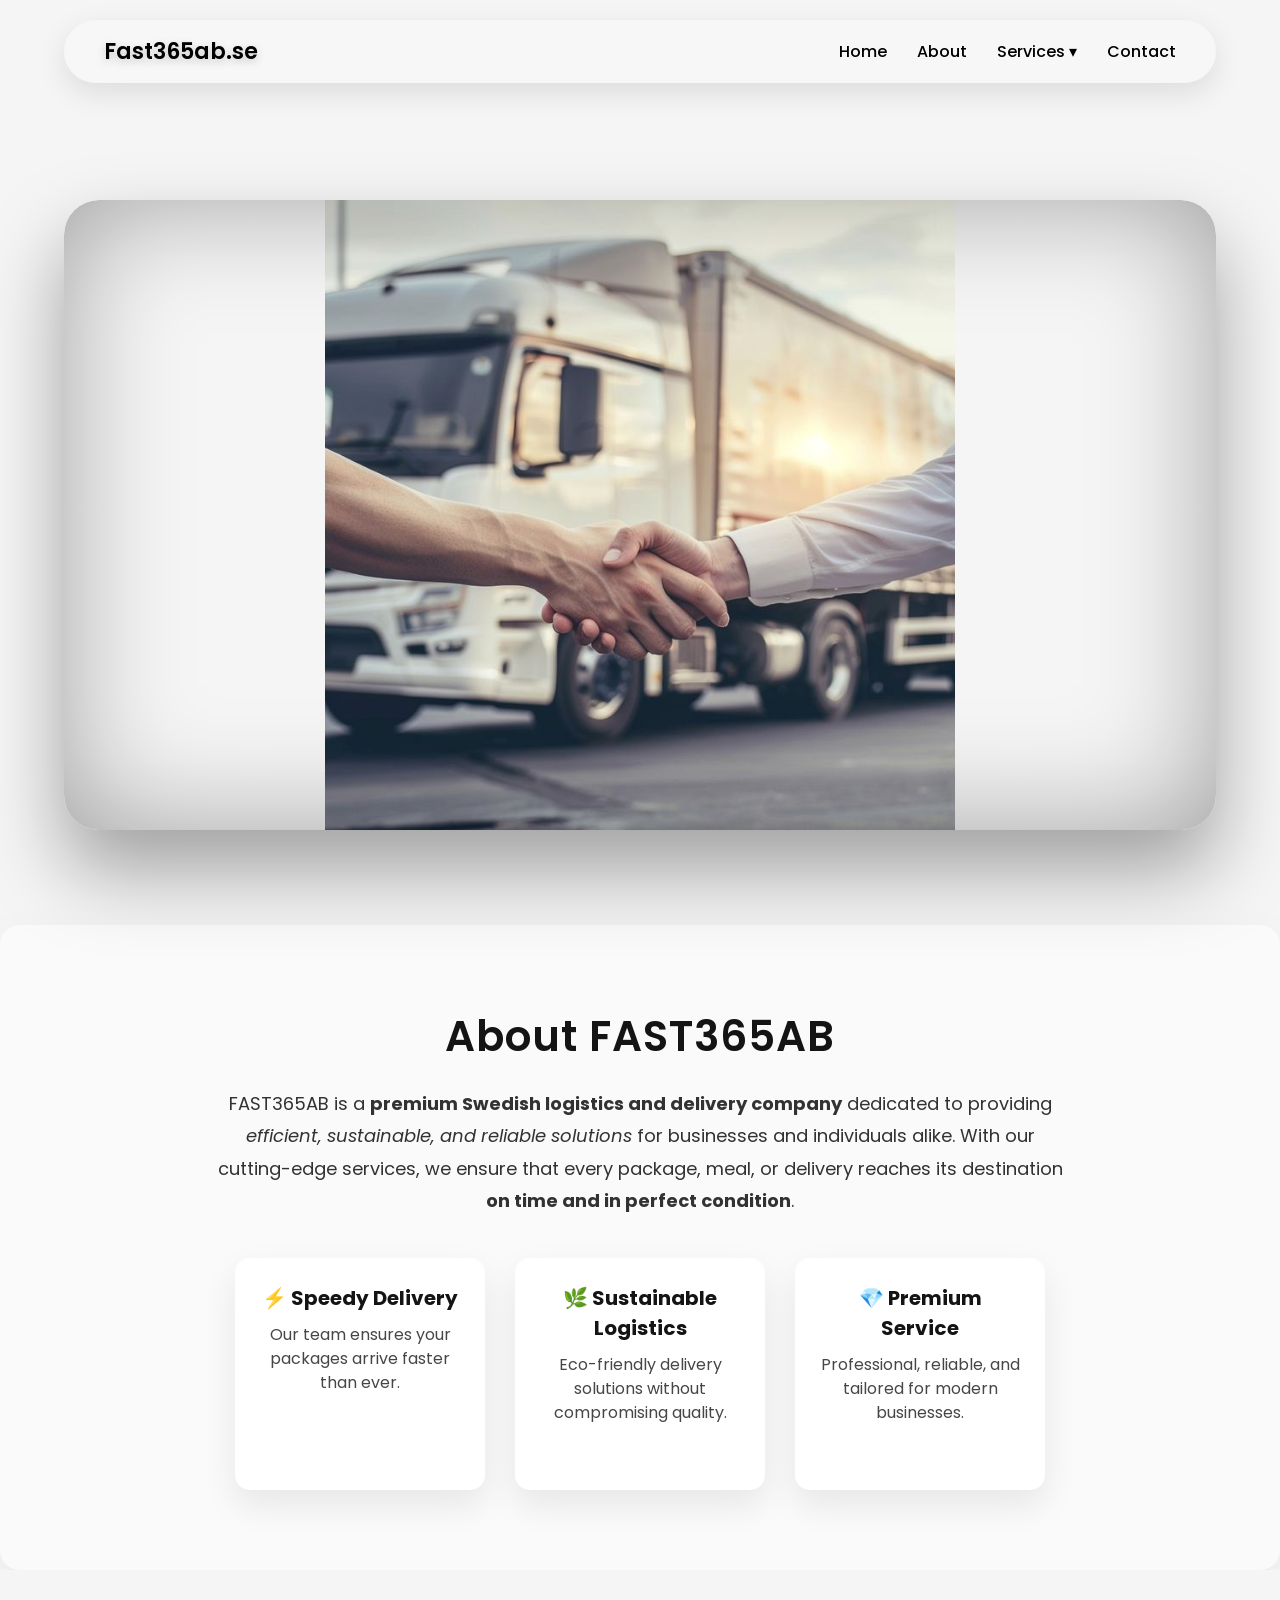
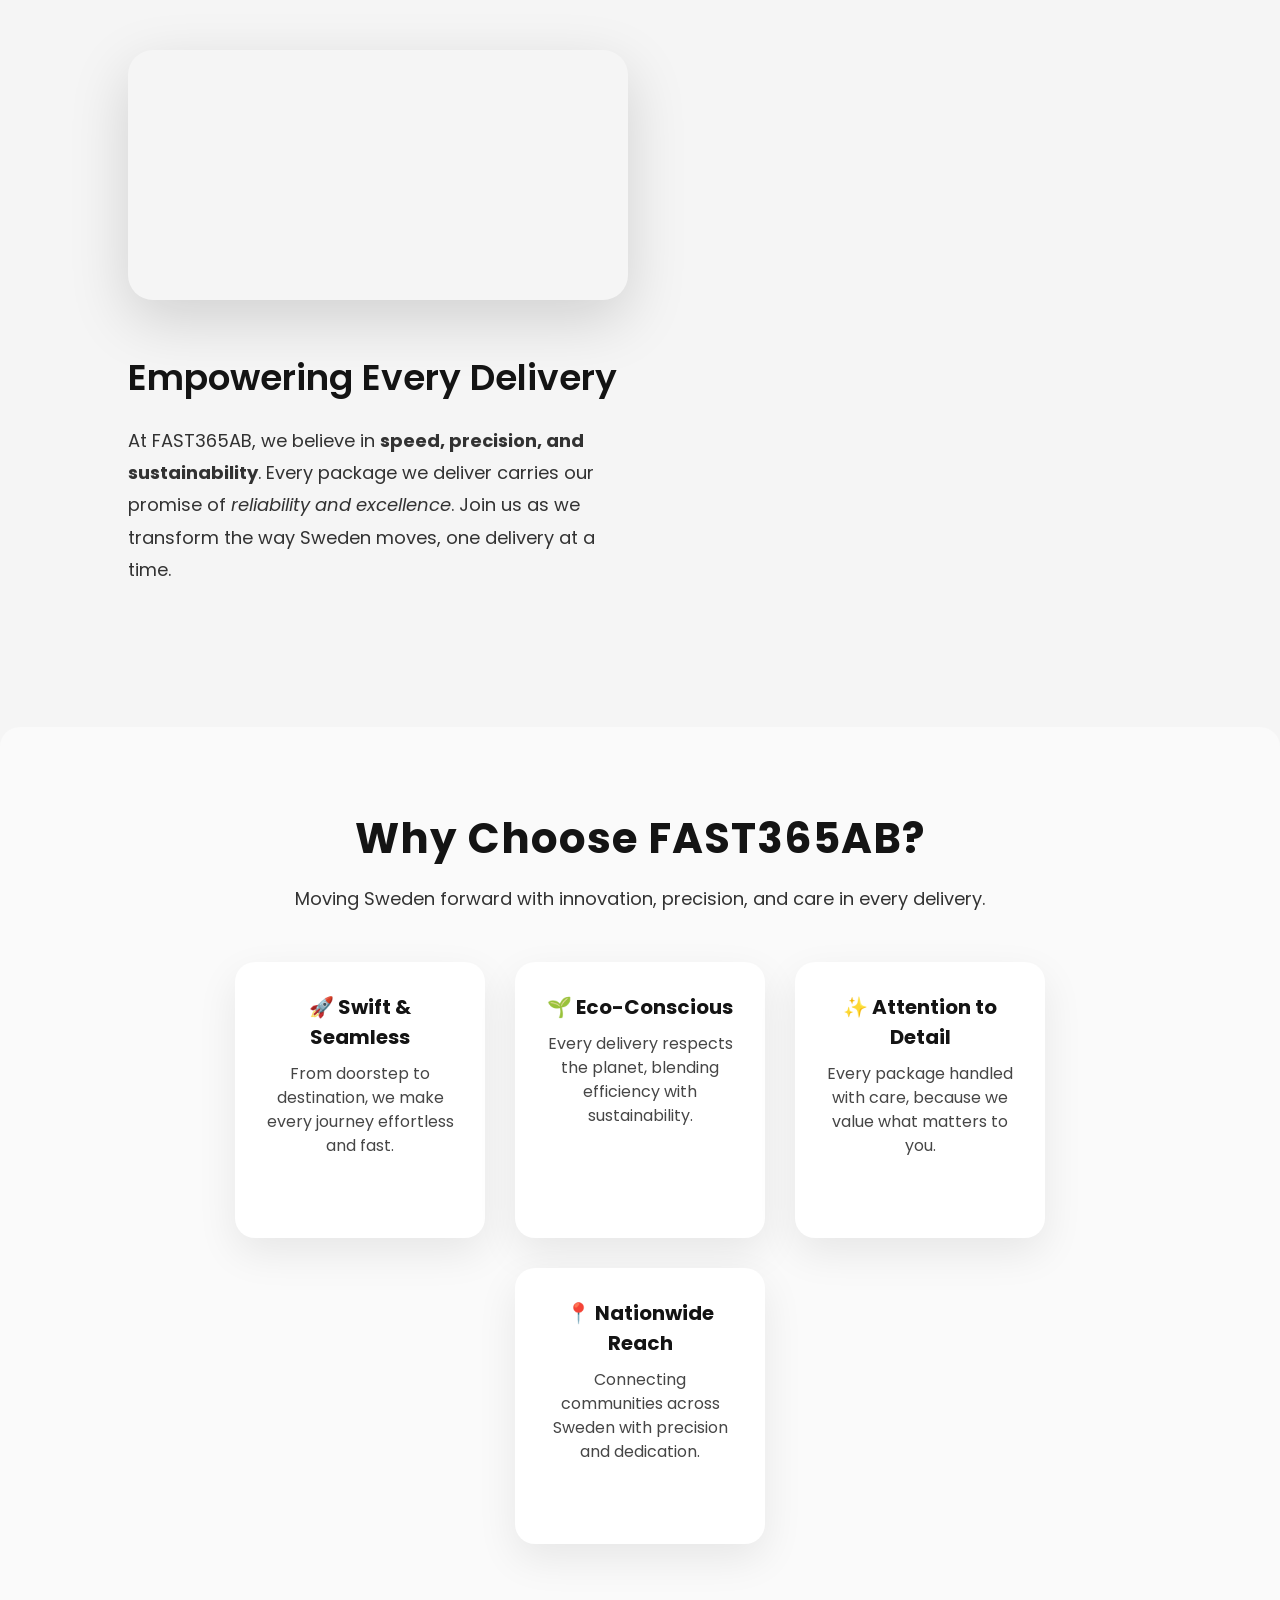
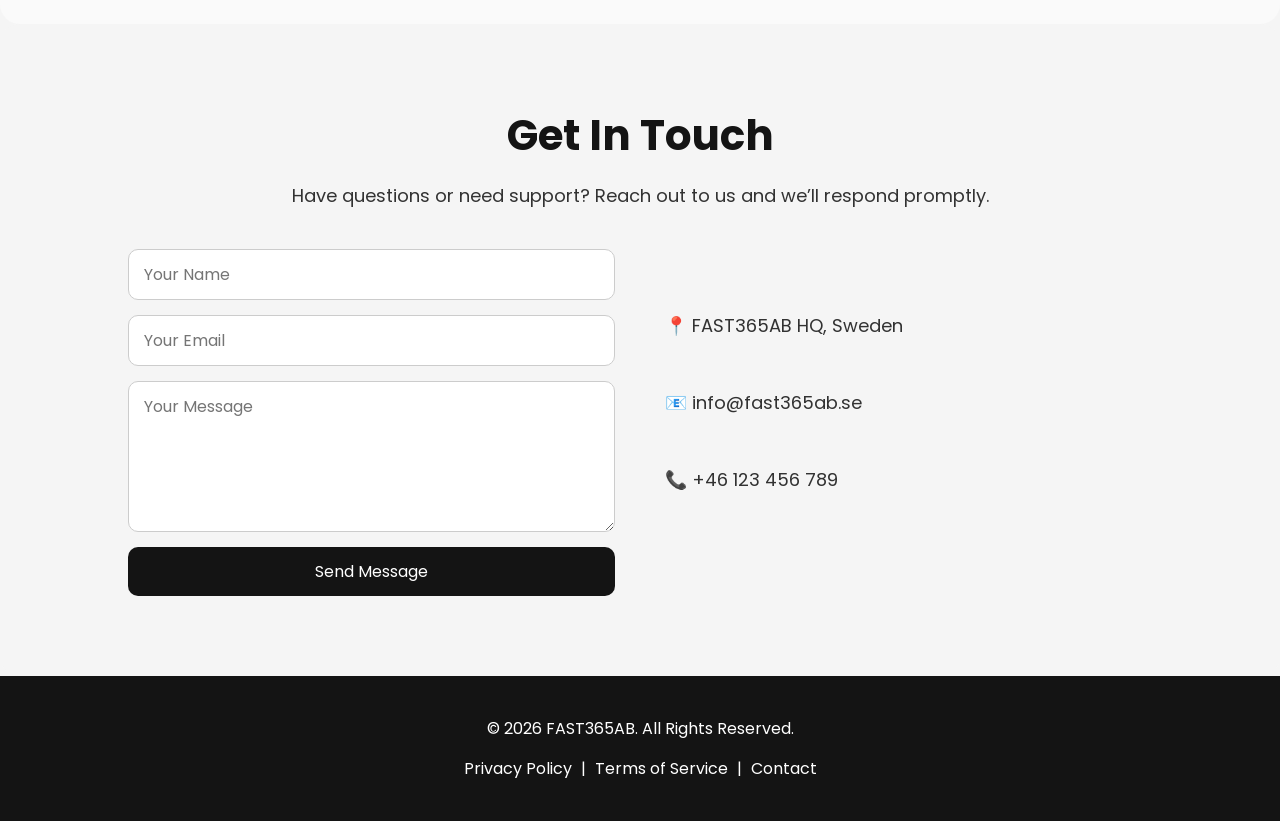
==== index.html @ c6b79bf3 "Add files via upload" ====
<!DOCTYPE html>
<html lang="en">
<head>
<meta charset="UTF-8">
<meta name="viewport" content="width=device-width, initial-scale=1.0">
<title>Fast365ab</title>
<link rel="stylesheet" href="style.css">

<link href="https://fonts.googleapis.com/css2?family=Poppins:wght@300;400;600&display=swap" rel="stylesheet">
</head>

<body>

<header>

<nav class="navbar">

<div class="logo">
Fast365ab.se
</div>

<ul class="nav-links">

<li><a href="#">Home</a></li>

<li><a href="#">About</a></li>

<li class="dropdown">

<a href="#">Services ▾</a>

<ul class="dropdown-menu">
<li><a href="#">Logistics</a></li>
<li><a href="#">Packages Delivery</a></li>
<li><a href="#">Food Delivery</a></li>
<li><a href="#">Cleaning</a></li>
</ul>

</li>

<li><a href="#">Contact</a></li>

</ul>

<div class="menu-toggle">
☰
</div>

</nav>

</header>

<section class="hero">

    <div class="hero-slider">
    
    <div class="slide active">
    <img src="hand shake.jpeg" alt="">
    </div>
    
    <div class="slide">
    <img src="motorcyle.jpeg" alt="">
    </div>
    
    <div class="slide">
    <img src="logistics imp.jpeg" alt="">
    </div>
    
    </div>
    
    </section>



    <section class="about">
        <div class="about-container">
          <h2>About FAST365AB</h2>
          <p>
            FAST365AB is a <strong>premium Swedish logistics and delivery company</strong> dedicated to 
            providing <em>efficient, sustainable, and reliable solutions</em> for businesses and individuals alike. 
            With our cutting-edge services, we ensure that every package, meal, or delivery reaches its destination 
            <strong>on time and in perfect condition</strong>.
          </p>
          <div class="about-features">
            <div class="feature">
              <h3>⚡ Speedy Delivery</h3>
              <p>Our team ensures your packages arrive faster than ever.</p>
            </div>
            <div class="feature">
              <h3>🌿 Sustainable Logistics</h3>
              <p>Eco-friendly delivery solutions without compromising quality.</p>
            </div>
            <div class="feature">
              <h3>💎 Premium Service</h3>
              <p>Professional, reliable, and tailored for modern businesses.</p>
            </div>
          </div>
        </div>
      </section>

      <section class="video-inspire">
        <div class="video-container fade-left">
          <video id="promoVideo" src="Storyboard 2.mp4" autoplay loop  muted></video>
        </div>
        <div class="text-container fade-right">
          <h2>Empowering Every Delivery</h2>
          <p>
            At FAST365AB, we believe in <strong>speed, precision, and sustainability</strong>.  
            Every package we deliver carries our promise of <em>reliability and excellence</em>.  
            Join us as we transform the way Sweden moves, one delivery at a time.
          </p>
        </div>
      </section>

      


      <section class="why-trust">
        <h2 class="fade-up">Why Choose FAST365AB?</h2>
        <p class="fade-up">Moving Sweden forward with innovation, precision, and care in every delivery.</p>
        
        <div class="trust-features">
          <div class="trust-card fade-up">
            <h3>🚀 Swift & Seamless</h3>
            <p>From doorstep to destination, we make every journey effortless and fast.</p>
          </div>
          <div class="trust-card fade-up">
            <h3>🌱 Eco-Conscious</h3>
            <p>Every delivery respects the planet, blending efficiency with sustainability.</p>
          </div>
          <div class="trust-card fade-up">
            <h3>✨ Attention to Detail</h3>
            <p>Every package handled with care, because we value what matters to you.</p>
          </div>
          <div class="trust-card fade-up">
            <h3>📍 Nationwide Reach</h3>
            <p>Connecting communities across Sweden with precision and dedication.</p>
          </div>
        </div>
      </section>




      <section class="contact">
        <h2 class="fade-up">Get In Touch</h2>
        <p class="fade-up">Have questions or need support? Reach out to us and we’ll respond promptly.</p>
      
        <div class="contact-container fade-up">
            <form class="contact-form" action="https://formspree.io/f/mzdjgezp" method="POST">
              <input type="text" name="name" placeholder="Your Name" required>
              <input type="email" name="email" placeholder="Your Email" required>
              <textarea name="message" rows="5" placeholder="Your Message" required></textarea>
              <button type="submit">Send Message</button>
            </form>
            
<!-- This card will appear after form submission -->
<div id="thankYouCard" class="thank-card">
    <p>Thanks! Our team will contact you soon.</p>
  </div>


          
          <div class="contact-info">
            <p>📍 FAST365AB HQ, Sweden</p>
            <p>📧 info@fast365ab.se</p>
            <p>📞 +46 123 456 789</p>
          </div>
        </div>
      </section>


      <footer class="footer">
        <div class="footer-container">
          <p>© 2026 FAST365AB. All Rights Reserved.</p>
          <div class="footer-links">
            <a href="#">Privacy Policy</a> | 
            <a href="#">Terms of Service</a> | 
            <a href="#">Contact</a>
          </div>
        </div>
      </footer>

<script src="script.js"></script>

</body>
</html>
---- style.css ----
*{
    margin:0;
    padding:0;
    box-sizing:border-box;
    font-family:Poppins;
    }
    
    body{
    background:rgb(245, 245, 245);
    color:black;
    }
    
    
    /* NAVBAR */
    
    .navbar{
    
    position:fixed;
    top:20px;
    left:50%;
    transform:translateX(-50%);
    
    width:90%;
    
    display:flex;
    justify-content:space-between;
    align-items:center;
    
    padding:15px 40px;
    
    background:rgba(255,255,255,0.2);
    backdrop-filter:blur(10px);
    
    border-radius:40px;
    
    box-shadow:0 10px 30px rgba(0,0,0,0.1);
    
    z-index:1000;
    
    }
    
    
    /* LOGO */
    
    .logo{
    
    font-size:22px;
    font-weight:600;
    
    text-shadow:0px 3px 10px rgba(0,0,0,0.2);
    
    }
    
    
    /* MENU */
    
    .nav-links{
    
    display:flex;
    list-style:none;
    gap:30px;
    
    }
    
    .nav-links a{
    
    text-decoration:none;
    color:black;
    font-weight:500;
    position:relative;
    
    }
    
    
    /* HOVER EFFECT */
    
    .nav-links a::after{
    
    content:"";
    position:absolute;
    bottom:-5px;
    left:0;
    width:0%;
    height:2px;
    background:black;
    transition:0.3s;
    
    }
    
    .nav-links a:hover::after{
    
    width:100%;
    
    }
    
    
    /* DROPDOWN */
    
    .dropdown-menu{
    
    display:none;
    position:absolute;
    background:white;
    margin-top:10px;
    padding:10px;
    border-radius:10px;
    
    box-shadow:0 10px 20px rgba(0,0,0,0.1);
    
    }
    
    .dropdown-menu li{
    
    list-style:none;
    padding:5px 10px;
    
    }
    
    .dropdown:hover .dropdown-menu{
    
    display:block;
    
    }
    
    
    /* HERO */
    
    .hero{
    
    height:100vh;
    
    display:flex;
    flex-direction:column;
    justify-content:center;
    align-items:center;
    text-align:center;
    
    }
    
    .hero h1{
    
    font-size:70px;
    
    letter-spacing:3px;
    
    animation:fadeUp 1s ease;
    
    }
    
    .hero p{
    
    margin-top:10px;
    font-size:20px;
    
    }
    
    
    .btn{
    
    margin-top:30px;
    
    padding:12px 35px;
    
    border:none;
    background:black;
    color:white;
    
    border-radius:30px;
    
    cursor:pointer;
    
    transition:0.3s;
    
    }
    
    .btn:hover{
    
    transform:scale(1.1);
    
    }
    
    
    /* SERVICES */
    
    .services{
    
    padding:100px 10%;
    
    text-align:center;
    
    }
    
    .service-container{
    
    margin-top:40px;
    
    display:grid;
    
    grid-template-columns:repeat(auto-fit,minmax(250px,1fr));
    
    gap:30px;
    
    }
    
    .card{
    
    padding:30px;
    
    border-radius:20px;
    
    background:white;
    
    box-shadow:0 10px 25px rgba(0,0,0,0.1);
    
    transition:0.4s;
    
    }
    
    .card:hover{
    
    transform:translateY(-10px);
    
    }
    
    
    .about{
        padding:80px 10%;
        text-align:center;
        background: rgb(250,250,250);
        border-radius:20px;
        box-shadow: 0 15px 50px rgba(0,0,0,0.05);
        margin-top: -40px; /* hero ke neeche tight fit */
        font-family: 'Poppins', sans-serif;
      }
      
      /* Main Heading */
      .about h2{
        font-size:42px;
        font-weight:600;
        color: rgb(20,20,20);
        margin-bottom:20px;
        letter-spacing:1px;
      }
      
      /* Paragraph */
      .about p{
        font-size:18px;
        line-height:1.8;
        color: rgb(50,50,50);
        max-width:850px;
        margin: 0 auto 40px auto;
        font-weight:400;
      }
      
      /* Features container */
      .about-features{
        display:flex;
        justify-content:center;
        flex-wrap:wrap;
        gap:30px;
        margin-top:30px;
      }
      
      /* Each feature box */
      .feature{
        background: white;
        border-radius:15px;
        padding:25px;
        width:250px;
        box-shadow: 0 15px 35px rgba(0,0,0,0.08);
        transition:0.3s;
      }
      
      .feature h3{
        font-size:20px;
        margin-bottom:10px;
        color: rgb(20,20,20);
      }
      
      .feature p{
        font-size:16px;
        color: rgb(70,70,70);
        line-height:1.5;
      }
      
      /* Hover effect for premium feel */
      .feature:hover{
        transform: translateY(-10px);
        box-shadow: 0 20px 50px rgba(0,0,0,0.12);
      }
      
      /* Mobile responsive */
      @media(max-width:768px){
        .about-features{
          flex-direction:column;
          gap:20px;
        }
      
        .feature{
          width:100%;
        }
      
        .about h2{
          font-size:32px;
        }
      
        .about p{
          font-size:16px;
        }
      }
/* Initial hidden state */
.fade-up{
    opacity:0;
    transform: translateY(40px);
    transition: all 1s ease-out;
  }
  
  /* When visible */
  .fade-up.show{
    opacity:1;
    transform: translateY(0);
  }


  .video-inspire{
    display:flex;
    align-items:center;
    justify-content:space-between;
    padding:80px 10%;
    gap:50px;
    flex-wrap:wrap;
    background: rgb(245,245,245);
    min-height:300px; /* ensures container visible */
    position:relative; /* for absolute children if any */
    overflow:visible;  /* make sure nothing hides */
  }
  
  
  .video-inspire video{
    width:500px;
    max-width:100%;
    border-radius:25px;
    box-shadow: 0 20px 60px rgba(0,0,0,0.15);
    transition: transform 0.6s ease, box-shadow 0.6s ease;
  }
  
  /* Hover / slight zoom for wow effect */
  .video-inspire video:hover{
    transform: scale(1.05);
    box-shadow: 0 25px 80px rgba(0,0,0,0.2);
  }
  .video-container video{
    display:block; /* prevent collapsing */
    width:500px;
    max-width:100%;
    border-radius:25px;
  }


  
  .text-container{
    max-width:500px;
  }
  
  .text-container h2{
    font-size:36px;
    margin-bottom:20px;
    color: rgb(20,20,20);
    font-weight:600;
  }
  
  .text-container p{
    font-size:18px;
    line-height:1.8;
    color: rgb(50,50,50);
  }
  
  /* Fade Animations */
  .fade-left, .fade-right{
    opacity:0;
    transform: translateX(50px);
    transition: all 1s ease-out;
  }
  
  .fade-left.show{
    opacity:1;
    transform: translateX(0);
  }
  
  .fade-right{
    transform: translateX(-50px);
  }
  
  .fade-right.show{
    opacity:1;
    transform: translateX(0);
  }
  
  /* Mobile */
  @media(max-width:768px){
    .video-inspire{
      flex-direction:column-reverse;
      padding:50px 5%;
      gap:30px;
    }
    .text-container, .video-container{
      max-width:100%;
    }
    .text-container h2{
      font-size:28px;
    }
    .text-container p{
      font-size:16px;
    }
  }


/* Section layout */
.why-trust{
    padding:80px 10%;
    text-align:center;
    background: rgb(250,250,250);
    border-radius:20px;
    margin-top:60px;
    font-family: 'Poppins', sans-serif;
  }
  
  /* Heading */
  .why-trust h2{
    font-size:42px;
    color: rgb(20,20,20);
    margin-bottom:15px;
    letter-spacing:1px;
  }
  
  /* Subtitle */
  .why-trust p{
    font-size:18px;
    color: rgb(50,50,50);
    margin-bottom:50px;
  }
  
  /* Cards container */
  .trust-features{
    display:flex;
    flex-wrap:wrap;
    justify-content:center;
    gap:30px;
  }
  
  /* Individual card */
  .trust-card{
    background:white;
    border-radius:20px;
    padding:30px;
    width:250px;
    box-shadow: 0 15px 40px rgba(0,0,0,0.08);
    transition: transform 0.3s ease, box-shadow 0.3s ease;
    cursor:default;
  }
  
  .trust-card:hover{
    transform: translateY(-10px);
    box-shadow: 0 25px 60px rgba(0,0,0,0.12);
  }
  
  /* Card heading */
  .trust-card h3{
    font-size:20px;
    margin-bottom:10px;
    color: rgb(20,20,20);
  }
  
  /* Card paragraph */
  .trust-card p{
    font-size:16px;
    color: rgb(70,70,70);
    line-height:1.5;
  }
  
  /* Fade-up animation */
  .fade-up{
    opacity:0;
    transform: translateY(40px);
    transition: all 1s ease-out;
  }
  
  .fade-up.show{
    opacity:1;
    transform: translateY(0);
  }
  
  /* Mobile responsiveness */
  @media(max-width:768px){
    .trust-features{
      flex-direction:column;
      gap:20px;
    }
    .trust-card{
      width:100%;
    }
    .why-trust h2{
      font-size:32px;
    }
    .why-trust p{
      font-size:16px;
    }
  }







  .contact{
    padding:80px 10%;
    background: rgb(245,245,245);
    text-align:center;
    border-radius:20px;
  }
  
  .contact h2{
    font-size:42px;
    color: rgb(20,20,20);
    margin-bottom:15px;
  }
  
  .contact p{
    font-size:18px;
    color: rgb(50,50,50);
    margin-bottom:40px;
  }
  
  .contact-container{
    display:flex;
    justify-content:space-between;
    flex-wrap:wrap;
    gap:50px;
  }
  
  .contact-form{
    flex:1;
    min-width:300px;
    display:flex;
    flex-direction:column;
    gap:15px;
  }
  
  .contact-form input,
  .contact-form textarea{
    padding:12px 15px;
    border-radius:10px;
    border:1px solid #ccc;
    font-size:16px;
  }
  
  .contact-form button{
    padding:12px;
    border:none;
    border-radius:10px;
    background: rgb(20,20,20);
    color:white;
    font-size:16px;
    cursor:pointer;
    transition:0.3s;
  }
  
  .contact-form button:hover{
    background: rgb(50,50,50);
  }
  
  .contact-info{
    flex:1;
    min-width:250px;
    text-align:left;
    font-size:16px;
    color: rgb(50,50,50);
    display:flex;
    flex-direction:column;
    justify-content:center;
    gap:10px;
    min-height:100%;   
  }
  
  /* Fade animation */
  .fade-up{
    opacity:0;
    transform: translateY(40px);
    transition: all 1s ease-out;
  }
  .fade-up.show{
    opacity:1;
    transform: translateY(0);
  }
  
  /* Mobile */
  @media(max-width:768px){
    .contact-container{
      flex-direction:column;
      gap:30px;
    }
    .contact h2{
      font-size:32px;
    }
    .contact p{
      font-size:16px;
    }
  }
    
    /* MOBILE */
    
    .menu-toggle{
    
    display:none;
    font-size:25px;
    cursor:pointer;
    
    }
    
    
    @media(max-width:768px){
    
    .nav-links{
    
    position:absolute;
    top:80px;
    right:0;
    
    background:white;
    
    flex-direction:column;
    
    width:200px;
    
    padding:20px;
    
    display:none;
    
    }
    
    .nav-links.active{
    
    display:flex;
    
    }
    
    .menu-toggle{
    
    display:block;
    
    }
    
    }


/* Hidden by default */
.thank-card{
    position: fixed;
    top: 50%;
    left: 50%;
    transform: translate(-50%, -50%) scale(0);
    background: linear-gradient(145deg, #fffcf5, #ffe5d4);
    color: rgb(20,20,20);
    padding: 25px 40px;
    border-radius: 20px;
    box-shadow: 0 0 30px rgba(255,200,0,0.8), 0 0 60px rgba(255,150,0,0.6);
    font-size: 20px;
    text-align: center;
    z-index: 9999;
    transition: transform 0.5s ease, opacity 0.5s ease;
    opacity:0;
  }
  
  /* Show card */
  .thank-card.show{
    transform: translate(-50%, -50%) scale(1);
    opacity:1;
    animation: glowPulse 1.5s ease-in-out infinite alternate;
  }
  
  /* Glow animation */
  @keyframes glowPulse{
    0% { box-shadow: 0 0 20px rgba(255,200,0,0.6), 0 0 40px rgba(255,150,0,0.4); }
    100% { box-shadow: 0 0 35px rgba(255,220,0,0.9), 0 0 70px rgba(255,180,0,0.7); }
  }






    
    .footer{
        padding:40px 10%;
        background: rgb(20,20,20);
        color:white;
        text-align:center;
      }
      
      .footer-container p{
        margin-bottom:15px;
        font-size:16px;
      }
      
      .footer-links a{
        color:white;
        text-decoration:none;
        margin:0 5px;
        font-size:16px;
        transition:0.3s;
      }
      
      .footer-links a:hover{
        color: rgb(200,200,200);
      }
      
      /* Mobile */
      @media(max-width:768px){
        .footer-container p, .footer-links a{
          font-size:14px;
        }
        .footer-links{
          display:flex;
          flex-direction:column;
          gap:5px;
        }
      }
  
       
    .hero{

        margin-top:65px; /* navbar ke neeche */
        
        display:flex;
        justify-content:center;
        
        }
        
        /* slider box */
        
        .hero-slider{
        
        width:90%;
        height:70vh;
        
        position:relative;
        overflow:hidden;
        
        /* curved corners */
        
        border-radius:35px;
        
        /* cinematic glow */
        
        box-shadow:
        0 40px 80px rgba(0,0,0,0.35),
        0 0 70px rgba(255,255,255,0.12);
        
        }
        
        /* slides */
        
        .slide{
        
        position:absolute;
        width:100%;
        height:100%;
        
        top:0;
        left:100%;
        opacity: 0;
        transition:1s ease;
        
        }
        
        .slide img{
        
        width:100%;
        height:100%;
        
        /* image clear */
        
        object-fit:contain;
        
        }
        
        /* active slide */
        
        .slide.active{
        
        left:0;
        opacity: 1;
        
        }
        
        /* previous slide */
        
        .slide.prev{
        
        left:-100%;
        
        }
        
        
        /* mobile responsive */
        
        @media(max-width:768px){
        
        .hero{
        
        margin-top:100px;
        
        }
        
        .hero-slider{
        
        width:94%;
        height:50vh;
        
        }
        
        }

        .hero-slider::after{

            content:"";
            position:absolute;
            inset:0;
            border-radius:35px;
            
            box-shadow: inset 0 0 120px rgba(0,0,0,0.35);
            
            }
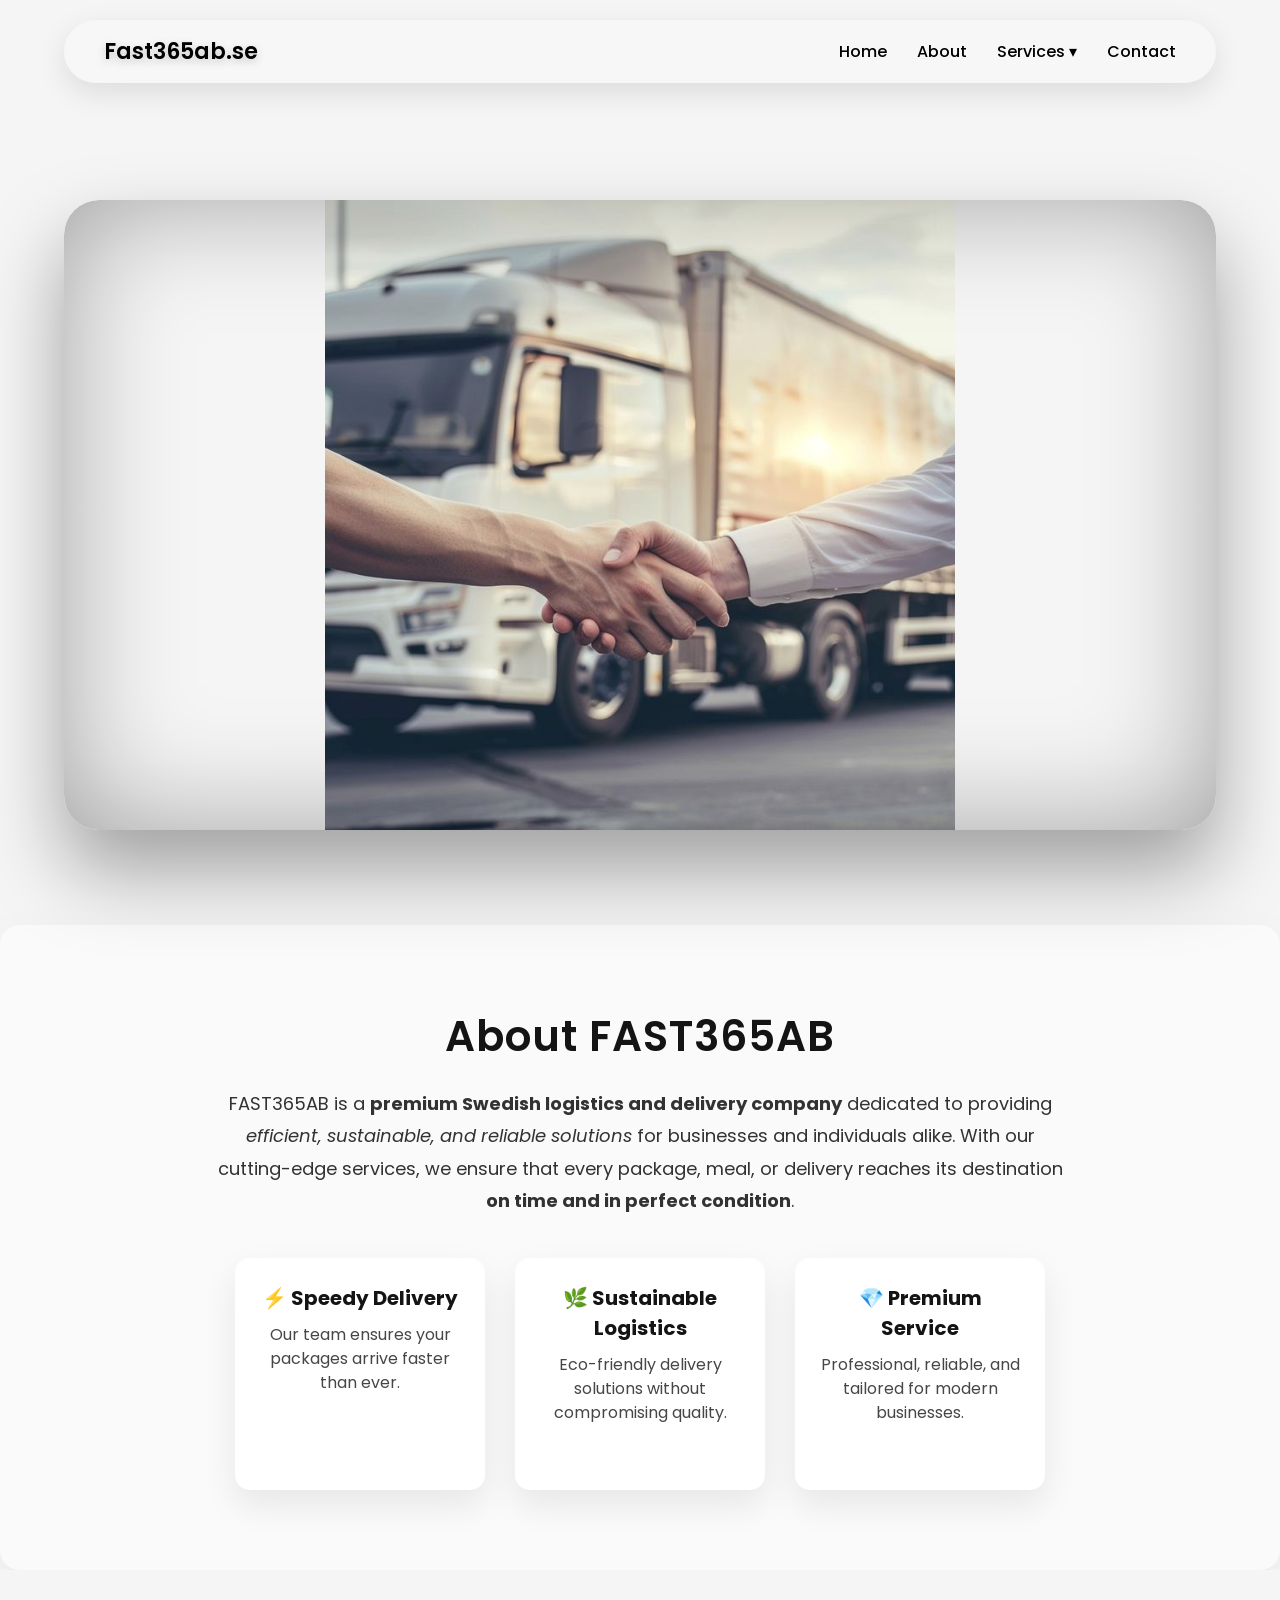
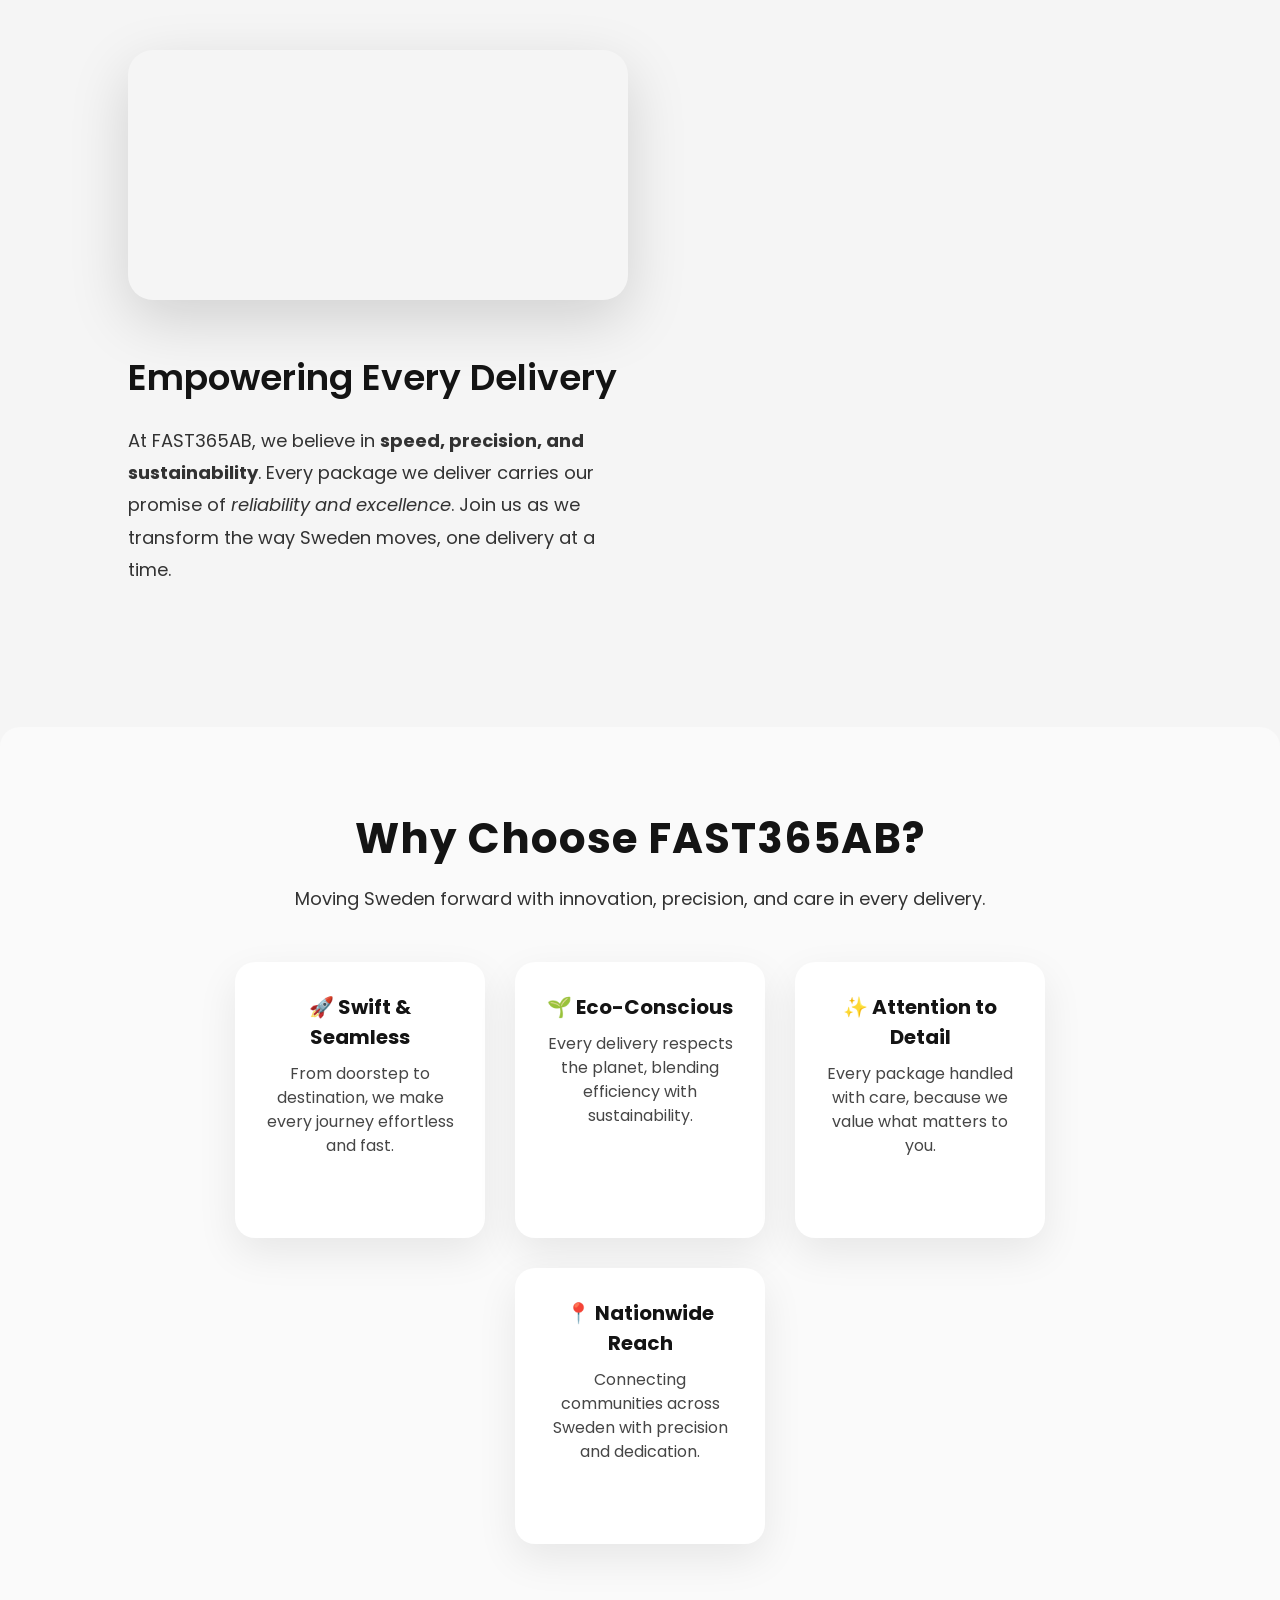
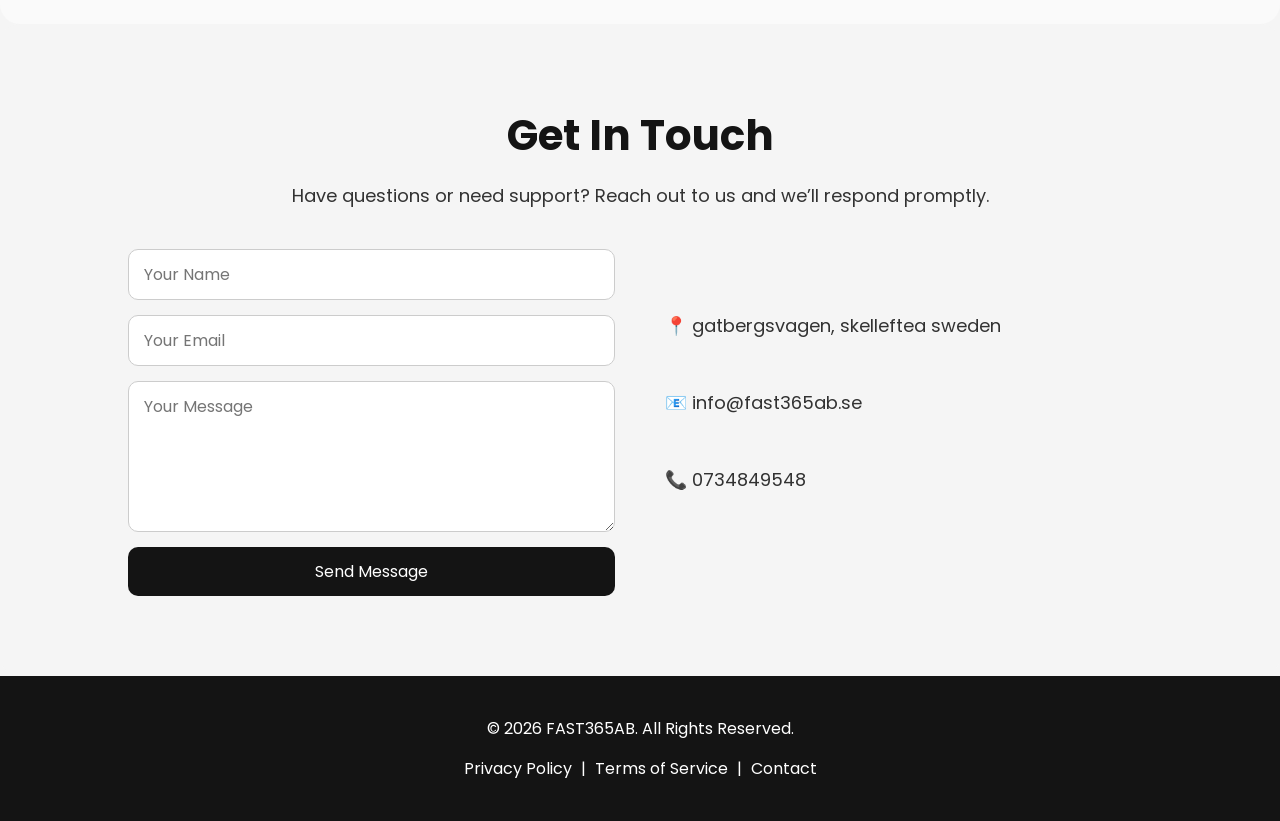
==== commit 12fe6f7e: "index.html" ====
--- a/index.html
+++ b/index.html
@@ -30,15 +30,15 @@
 <a href="#">Services ▾</a>
 
 <ul class="dropdown-menu">
-<li><a href="#">Logistics</a></li>
-<li><a href="#">Packages Delivery</a></li>
-<li><a href="#">Food Delivery</a></li>
-<li><a href="#">Cleaning</a></li>
+<li><a href="logistic.html">Logistics</a></li>
+<li><a href="package.html">Packages Delivery</a></li>
+<li><a href="food.html">Food Delivery</a></li>
+<li><a href="cleaning.html">Cleaning</a></li>
 </ul>
 
 </li>
 
-<li><a href="#">Contact</a></li>
+<li><a href="contact.html">Contact</a></li>
 
 </ul>
 
@@ -162,9 +162,9 @@
 
           
           <div class="contact-info">
-            <p>📍 FAST365AB HQ, Sweden</p>
+            <p>📍  gatbergsvagen, skelleftea sweden</p>
             <p>📧 info@fast365ab.se</p>
-            <p>📞 +46 123 456 789</p>
+            <p>📞 0734849548 </p>
           </div>
         </div>
       </section>
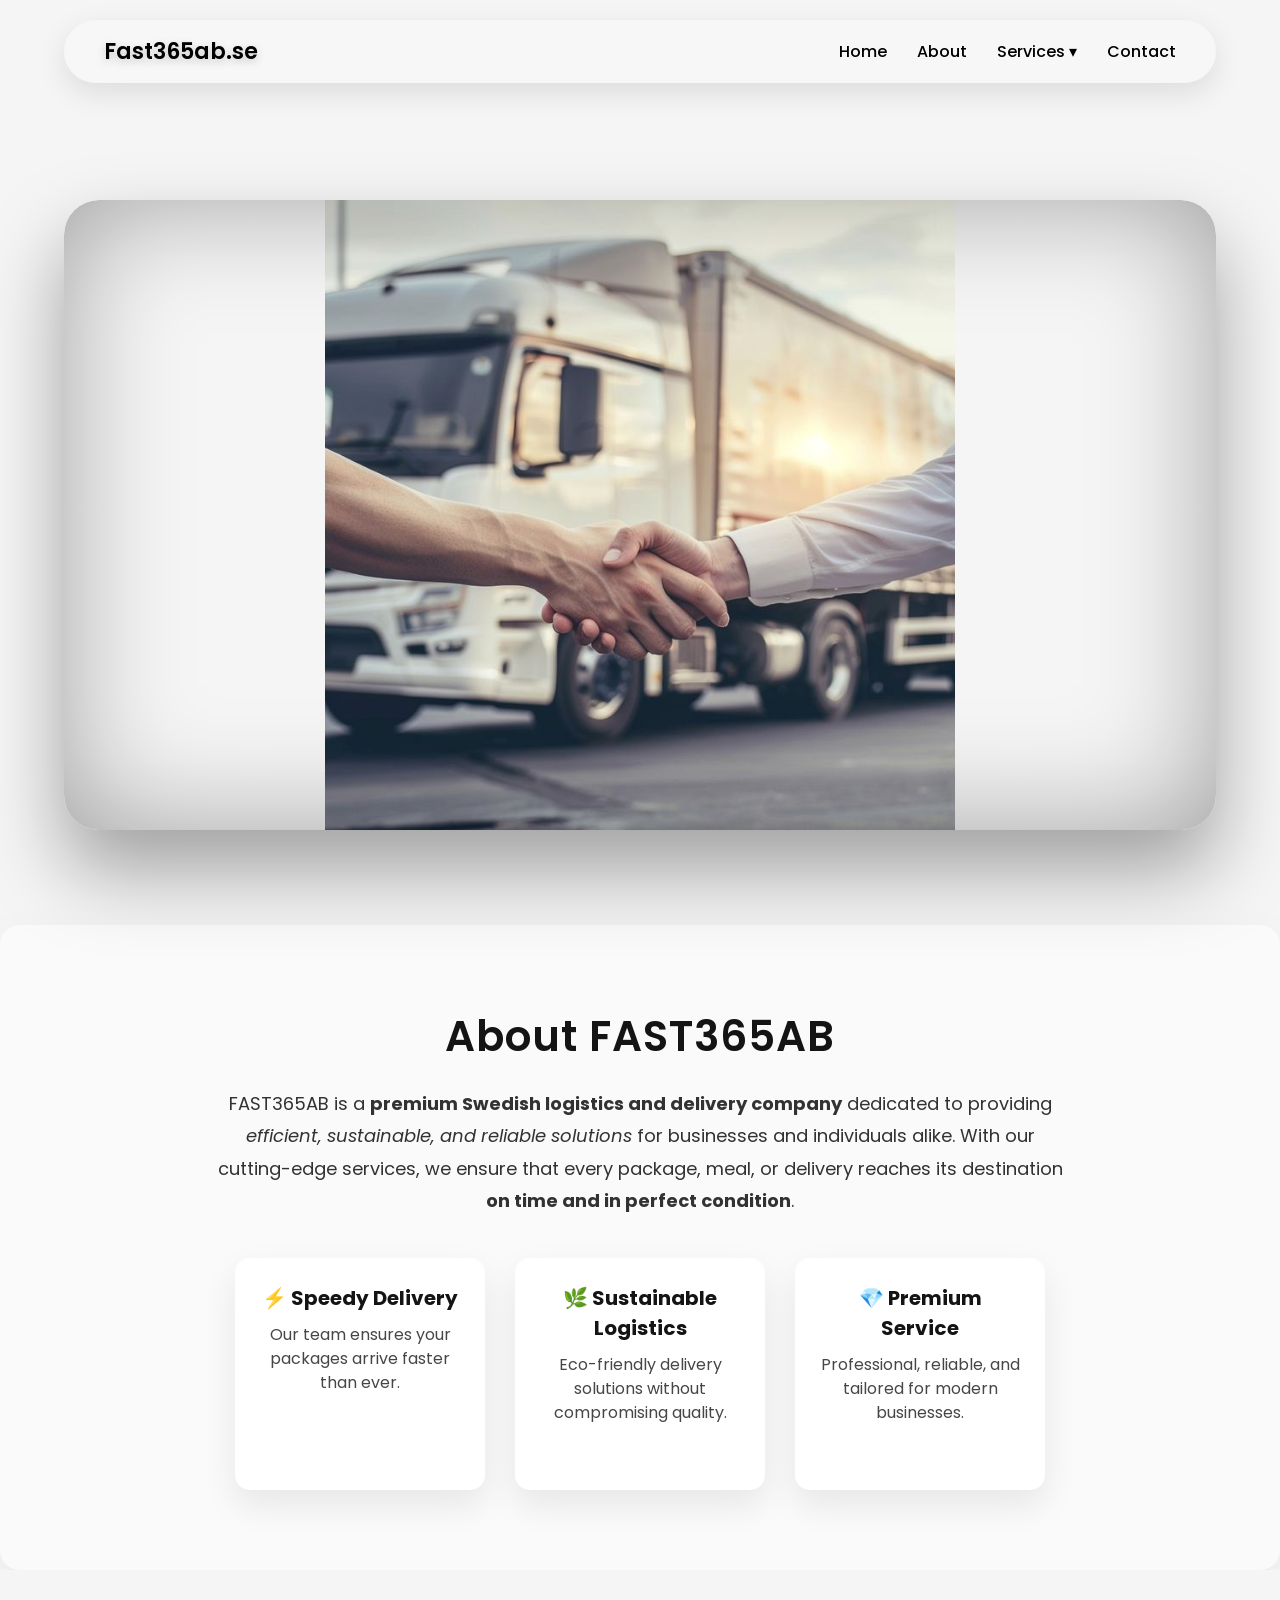
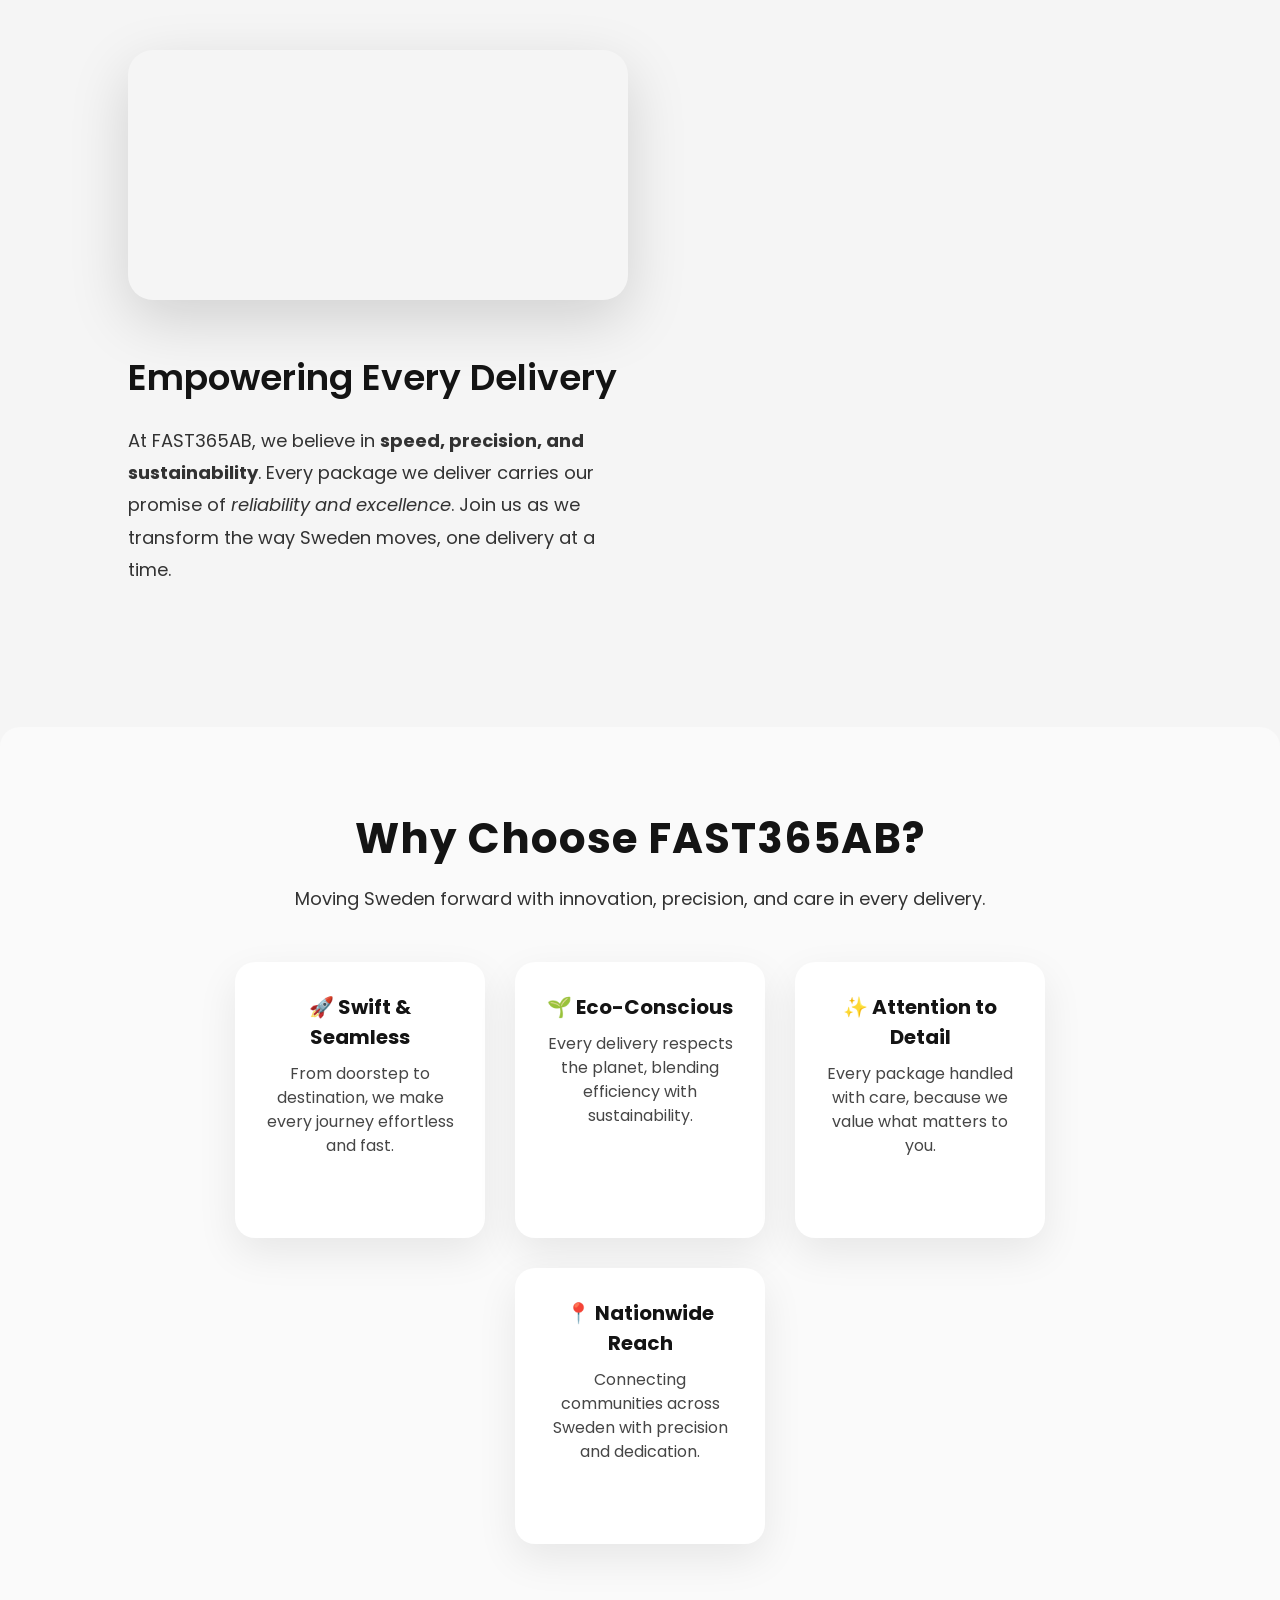
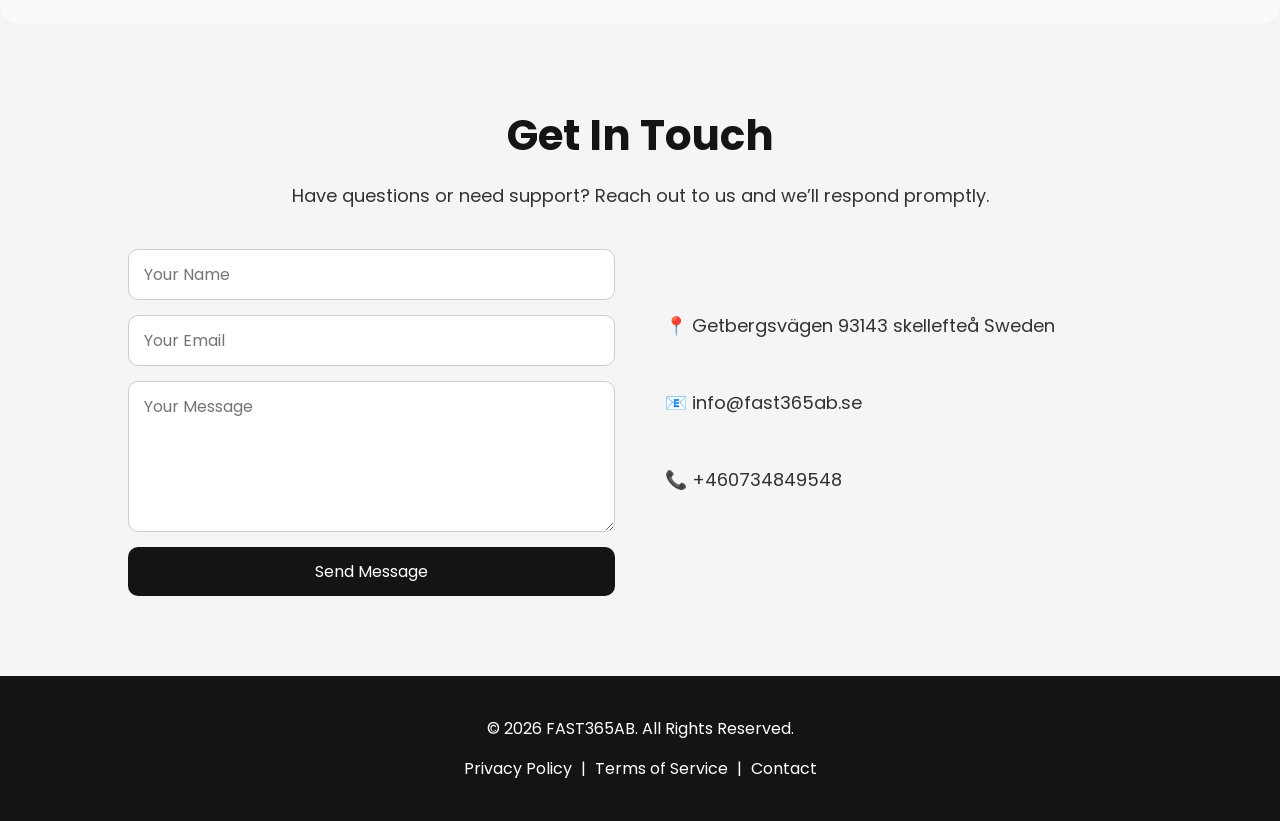
==== commit 6848cfe1: "index.html" ====
--- a/index.html
+++ b/index.html
@@ -2,6 +2,7 @@
 <html lang="en">
 <head>
 <meta charset="UTF-8">
+    <meta name="google-site-verification" content="iHBzk5FhC0KnsP0qGnaLLuJwYqeQt7WL-8H3YLrUL7Q" />
 <meta name="viewport" content="width=device-width, initial-scale=1.0">
 <title>Fast365ab</title>
 <link rel="stylesheet" href="style.css">
@@ -162,9 +163,9 @@
 
           
           <div class="contact-info">
-            <p>📍  gatbergsvagen, skelleftea sweden</p>
+            <p>📍  Getbergsvägen 93143 skellefteå Sweden</p>
             <p>📧 info@fast365ab.se</p>
-            <p>📞 0734849548 </p>
+            <p>📞 +460734849548 </p>
           </div>
         </div>
       </section>
